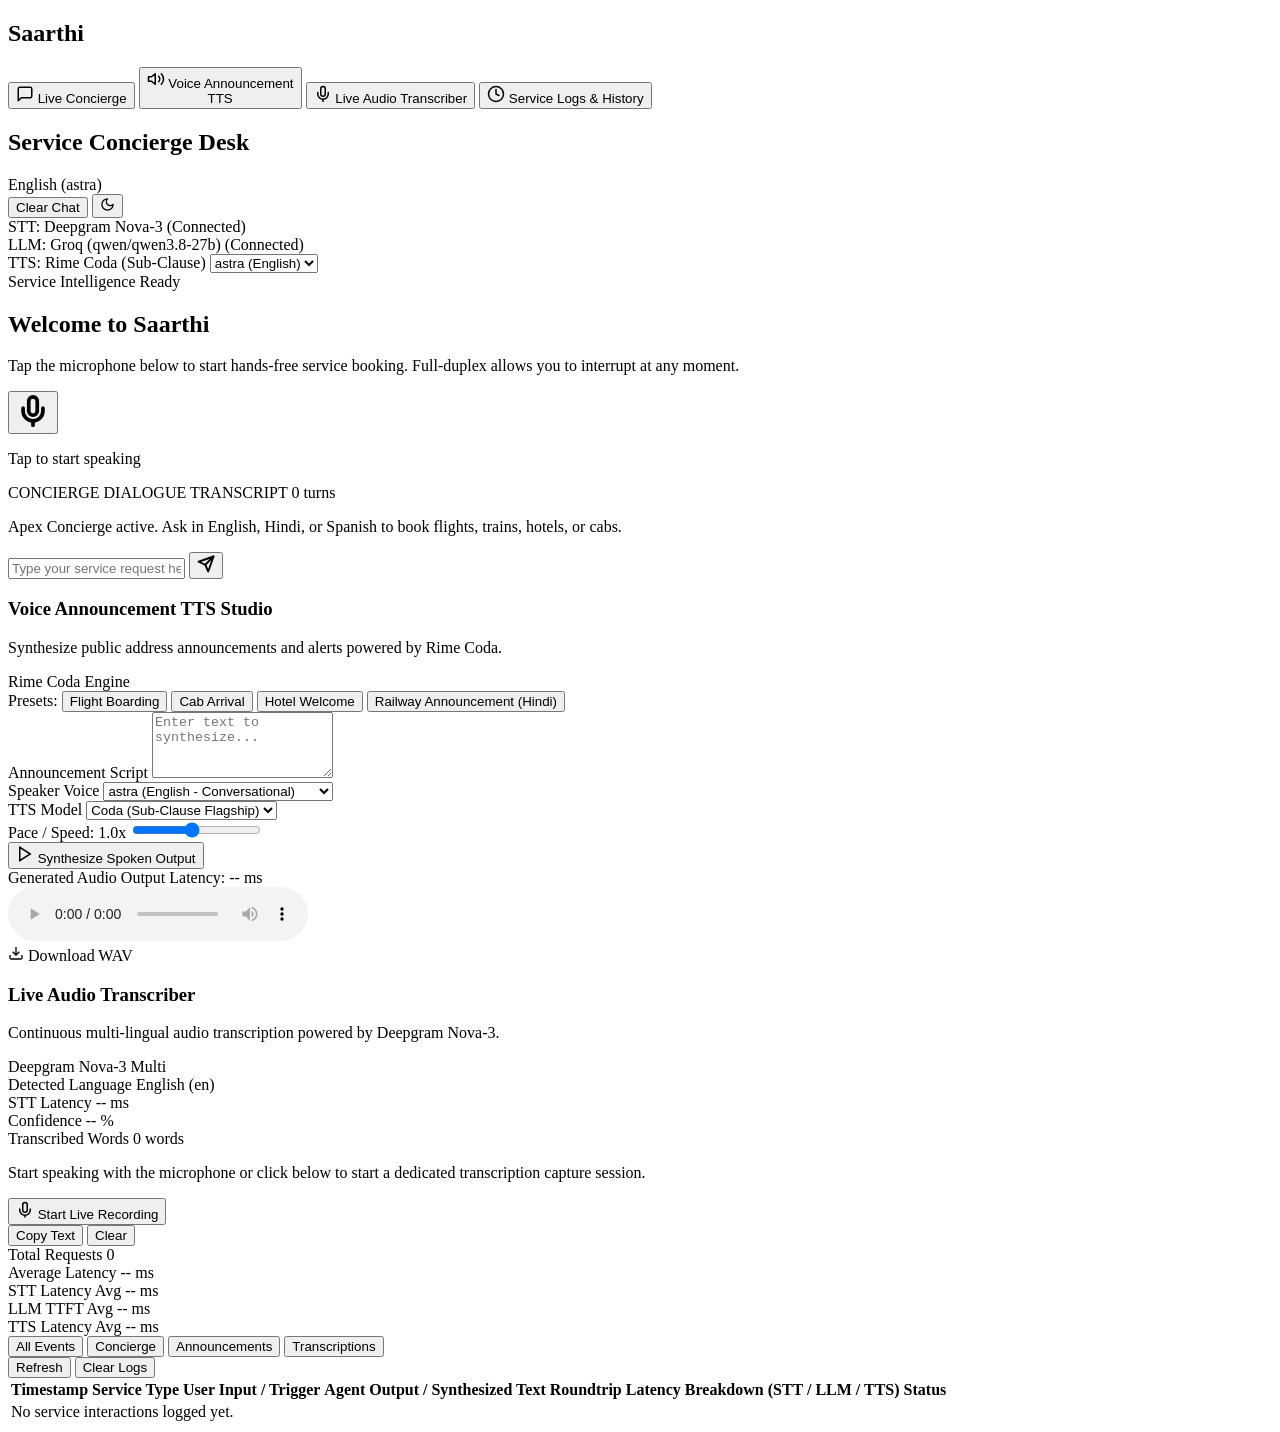
==== public/index.html @ 1ca05ae8 "Configure Vercel serverless deployment for FastAPI and public frontend" ====
<!DOCTYPE html>
<html lang="en" class="dark">
<head>
  <meta charset="UTF-8">
  <meta name="viewport" content="width=device-width, initial-scale=1.0">
  <title>Saarthi - Service Concierge Desk</title>
  <link rel="stylesheet" href="/static/app.css">
</head>
<body>
  <div id="app-container" class="app-layout">
    <!-- Sidebar Navigation -->
    <aside class="sidebar">
      <div class="sidebar-header">
        <h1 class="app-logo">Saarthi</h1>
      </div>

      <nav class="sidebar-nav">
        <!-- Tab 1: Live Concierge -->
        <button class="nav-item active" data-tab="live-concierge" onclick="switchTab('live-concierge')">
          <svg class="nav-icon" width="18" height="18" viewBox="0 0 24 24" fill="none" stroke="currentColor" stroke-width="2" stroke-linecap="round" stroke-linejoin="round">
            <path d="M21 15a2 2 0 0 1-2 2H7l-4 4V5a2 2 0 0 1 2-2h14a2 2 0 0 1 2 2z"/>
          </svg>
          <span>Live Concierge</span>
        </button>

        <!-- Tab 2: Voice Announcement TTS -->
        <button class="nav-item multiline-item" data-tab="voice-announcement" onclick="switchTab('voice-announcement')">
          <svg class="nav-icon" width="18" height="18" viewBox="0 0 24 24" fill="none" stroke="currentColor" stroke-width="2" stroke-linecap="round" stroke-linejoin="round">
            <polygon points="11 5 6 9 2 9 2 15 6 15 11 19 11 5"/>
            <path d="M19.07 4.93a10 10 0 0 1 0 14.14M15.54 8.46a5 5 0 0 1 0 7.07"/>
          </svg>
          <span class="nav-text-multiline">Voice Announcement<br>TTS</span>
        </button>

        <!-- Tab 3: Live Audio Transcriber -->
        <button class="nav-item" data-tab="live-transcriber" onclick="switchTab('live-transcriber')">
          <svg class="nav-icon" width="18" height="18" viewBox="0 0 24 24" fill="none" stroke="currentColor" stroke-width="2" stroke-linecap="round" stroke-linejoin="round">
            <path d="M12 2a3 3 0 0 0-3 3v7a3 3 0 0 0 6 0V5a3 3 0 0 0-3-3Z"/>
            <path d="M19 10v2a7 7 0 0 1-14 0v-2"/>
            <line x1="12" x2="12" y1="19" y2="22"/>
          </svg>
          <span>Live Audio Transcriber</span>
        </button>

        <!-- Tab 4: Service Logs & History -->
        <button class="nav-item" data-tab="service-logs" onclick="switchTab('service-logs')">
          <svg class="nav-icon" width="18" height="18" viewBox="0 0 24 24" fill="none" stroke="currentColor" stroke-width="2" stroke-linecap="round" stroke-linejoin="round">
            <circle cx="12" cy="12" r="10"/>
            <polyline points="12 6 12 12 16 14"/>
          </svg>
          <span>Service Logs & History</span>
        </button>
      </nav>
    </aside>

    <!-- Main Content Area -->
    <main class="main-content">
      <!-- Top Navigation Header -->
      <header class="top-header">
        <div class="header-left">
          <h2 class="page-title">Service Concierge Desk</h2>
        </div>

        <div class="header-right-actions">
          <!-- Language badge -->
          <div class="language-pill" id="current-language-pill">
            <span class="status-dot green"></span>
            <span id="active-language-label">English (astra)</span>
          </div>

          <!-- Clear Chat -->
          <button class="btn-subtle" onclick="clearConciergeChat()">Clear Chat</button>

          <!-- Dark/Light Theme Toggle -->
          <button class="btn-icon" id="theme-toggle-btn" title="Toggle Theme" onclick="toggleTheme()">
            <svg width="15" height="15" viewBox="0 0 24 24" fill="none" stroke="currentColor" stroke-width="2" stroke-linecap="round" stroke-linejoin="round">
              <path d="M12 3a6 6 0 0 0 9 9 9 9 0 1 1-9-9Z"/>
            </svg>
          </button>
        </div>
      </header>

      <!-- ================= TAB 1: LIVE CONCIERGE ================= -->
      <section id="tab-live-concierge" class="tab-pane active">
        <!-- Sub-header Status Row (Positioned nicely below header, above card) -->
        <div class="service-status-bar">
          <!-- STT Status -->
          <div class="status-pill">
            <span class="status-dot green"></span>
            <span id="stt-status-label">STT: Deepgram Nova-3 (Connected)</span>
          </div>

          <!-- LLM Status -->
          <div class="status-pill">
            <span class="status-dot green"></span>
            <span id="llm-status-label">LLM: Groq (qwen/qwen3.8-27b) (Connected)</span>
          </div>

          <!-- TTS Status with Voice Selector Dropdown -->
          <div class="status-pill dropdown-container">
            <span class="status-dot green"></span>
            <span id="tts-status-label">TTS: Rime Coda (Sub-Clause)</span>
            <select id="header-voice-select" class="header-inline-select" onchange="onVoiceSelectionChanged(this.value)">
              <option value="astra">astra (English)</option>
              <option value="nadi">nadi (Hindi)</option>
              <option value="luz">luz (Spanish)</option>
            </select>
          </div>
        </div>

        <!-- Single Unified Center Card (Exact 100% Replica of media_1789001958794.jpg) -->
        <div class="concierge-card">
          <!-- Ready Badge -->
          <div class="service-ready-badge">
            <span class="status-dot green"></span>
            <span>Service Intelligence Ready</span>
          </div>

          <!-- Heading -->
          <h1 class="hero-title">Welcome to Saarthi</h1>
          <p class="hero-subtitle">
            Tap the microphone below to start hands-free service booking. Full-duplex allows you to interrupt at any moment.
          </p>

          <!-- The Big Circle Microphone Button -->
          <div class="big-mic-wrapper">
            <div class="visualizer-ring" id="visualizer-ring"></div>
            <button class="big-mic-circle" id="big-mic-btn" onclick="toggleContinuousMic()">
              <svg id="big-mic-icon" width="34" height="34" viewBox="0 0 24 24" fill="none" stroke="currentColor" stroke-width="2.6" stroke-linecap="round" stroke-linejoin="round">
                <path d="M12 2a3 3 0 0 0-3 3v7a3 3 0 0 0 6 0V5a3 3 0 0 0-3-3Z"/>
                <path d="M19 10v2a7 7 0 0 1-14 0v-2"/>
                <line x1="12" x2="12" y1="19" y2="22"/>
              </svg>
            </button>
          </div>
          <p class="mic-status-text" id="mic-status-text">Tap to start speaking</p>

          <!-- Real-time speech level indicator -->
          <div class="speech-level-container" id="speech-level-container">
            <div class="speech-level-bar" id="speech-level-bar"></div>
          </div>

          <!-- Inner Dialogue Transcript Container -->
          <div class="inner-transcript-area">
            <div class="transcript-header">
              <span class="transcript-label">CONCIERGE DIALOGUE TRANSCRIPT</span>
              <span id="turn-counter" class="turn-counter">0 turns</span>
            </div>

            <!-- Initial Prompt Banner -->
            <div class="active-concierge-banner">
              <p>Apex Concierge active. Ask in English, Hindi, or Spanish to book flights, trains, hotels, or cabs.</p>
            </div>

            <!-- Chat Message Feed -->
            <div class="chat-stream" id="chat-stream">
              <!-- Turns will be populated dynamically -->
            </div>

            <!-- Chat Text Input Bar -->
            <form class="chat-input-bar" onsubmit="return handleTextSubmit(event)">
              <input 
                type="text" 
                id="chat-text-input" 
                class="chat-text-field" 
                placeholder="Type your service request here (e.g. 'Book a cab to Airport')..."
                autocomplete="off"
              >
              <button type="submit" class="btn-send" id="btn-send" title="Send Request">
                <svg width="18" height="18" viewBox="0 0 24 24" fill="none" stroke="#000000" stroke-width="2.5" stroke-linecap="round" stroke-linejoin="round">
                  <line x1="22" y1="2" x2="11" y2="13"/>
                  <polygon points="22 2 15 22 11 13 2 9 22 2"/>
                </svg>
              </button>
            </form>
          </div>
        </div>
      </section>

      <!-- ================= TAB 2: VOICE ANNOUNCEMENT TTS ================= -->
      <section id="tab-voice-announcement" class="tab-pane">
        <div class="studio-card">
          <div class="studio-header">
            <div>
              <h3 class="studio-title">Voice Announcement TTS Studio</h3>
              <p class="studio-subtitle">Synthesize public address announcements and alerts powered by Rime Coda.</p>
            </div>
            <div class="status-pill">
              <span class="status-dot green"></span>
              <span>Rime Coda Engine</span>
            </div>
          </div>

          <!-- Presets -->
          <div class="presets-row">
            <span class="presets-label">Presets:</span>
            <button class="btn-preset" onclick="loadAnnouncementPreset('flight')">Flight Boarding</button>
            <button class="btn-preset" onclick="loadAnnouncementPreset('taxi')">Cab Arrival</button>
            <button class="btn-preset" onclick="loadAnnouncementPreset('hotel')">Hotel Welcome</button>
            <button class="btn-preset" onclick="loadAnnouncementPreset('hindi')">Railway Announcement (Hindi)</button>
          </div>

          <!-- Input Area -->
          <div class="form-group mt-3">
            <label for="announcement-text">Announcement Script</label>
            <textarea id="announcement-text" class="studio-textarea" rows="4" placeholder="Enter text to synthesize..."></textarea>
          </div>

          <!-- Controls Grid -->
          <div class="studio-controls-grid">
            <div class="control-box">
              <label for="announcement-voice">Speaker Voice</label>
              <select id="announcement-voice" class="studio-select">
                <option value="astra">astra (English - Conversational)</option>
                <option value="marsh">marsh (English - Crisp)</option>
                <option value="nadi">nadi (Hindi - Authentic Devanagari)</option>
                <option value="luz">luz (Spanish - Castilian/Latin)</option>
                <option value="aurelie">aurelie (French)</option>
                <option value="greta">greta (German)</option>
              </select>
            </div>

            <div class="control-box">
              <label for="announcement-model">TTS Model</label>
              <select id="announcement-model" class="studio-select">
                <option value="coda">Coda (Sub-Clause Flagship)</option>
                <option value="mistv2">Mist V2</option>
              </select>
            </div>

            <div class="control-box">
              <label for="announcement-speed">Pace / Speed: <span id="speed-val">1.0x</span></label>
              <input type="range" id="announcement-speed" min="0.75" max="1.3" step="0.05" value="1.0" oninput="document.getElementById('speed-val').innerText = this.value + 'x'">
            </div>
          </div>

          <div class="studio-action-row">
            <button class="btn-primary" id="btn-synthesize-tts" onclick="synthesizeAnnouncement()">
              <svg width="18" height="18" viewBox="0 0 24 24" fill="none" stroke="currentColor" stroke-width="2">
                <polygon points="5 3 19 12 5 21 5 3"/>
              </svg>
              <span>Synthesize Spoken Output</span>
            </button>
          </div>

          <!-- Output Player & Latency -->
          <div id="announcement-result-card" class="result-card hidden">
            <div class="result-header">
              <span class="result-title">Generated Audio Output</span>
              <span id="announcement-latency-badge" class="latency-pill">Latency: -- ms</span>
            </div>
            <audio id="announcement-audio-player" controls class="full-audio-player"></audio>
            <div class="download-row">
              <a id="download-announcement-link" class="btn-subtle" download="saarthi_announcement.wav">
                <svg width="16" height="16" viewBox="0 0 24 24" fill="none" stroke="currentColor" stroke-width="2">
                  <path d="M21 15v4a2 2 0 0 1-2 2H5a2 2 0 0 1-2-2v-4"/>
                  <polyline points="7 10 12 15 17 10"/>
                  <line x1="12" y1="15" x2="12" y2="3"/>
                </svg>
                <span>Download WAV</span>
              </a>
            </div>
          </div>
        </div>
      </section>

      <!-- ================= TAB 3: LIVE AUDIO TRANSCRIBER ================= -->
      <section id="tab-live-transcriber" class="tab-pane">
        <div class="studio-card">
          <div class="studio-header">
            <div>
              <h3 class="studio-title">Live Audio Transcriber</h3>
              <p class="studio-subtitle">Continuous multi-lingual audio transcription powered by Deepgram Nova-3.</p>
            </div>
            <div class="status-pill">
              <span class="status-dot green"></span>
              <span>Deepgram Nova-3 Multi</span>
            </div>
          </div>

          <!-- Transcriber Metrics -->
          <div class="transcriber-metrics">
            <div class="metric-card">
              <span class="metric-label">Detected Language</span>
              <span class="metric-value" id="stt-detected-lang">English (en)</span>
            </div>
            <div class="metric-card">
              <span class="metric-label">STT Latency</span>
              <span class="metric-value" id="stt-last-latency">-- ms</span>
            </div>
            <div class="metric-card">
              <span class="metric-label">Confidence</span>
              <span class="metric-value" id="stt-confidence">-- %</span>
            </div>
            <div class="metric-card">
              <span class="metric-label">Transcribed Words</span>
              <span class="metric-value" id="stt-word-count">0 words</span>
            </div>
          </div>

          <!-- Transcriber Stream Box -->
          <div class="transcription-stream-box" id="transcription-stream-box">
            <p class="empty-hint" id="transcriber-empty-hint">Start speaking with the microphone or click below to start a dedicated transcription capture session.</p>
            <div id="transcription-text-content" class="transcription-text-content"></div>
          </div>

          <div class="studio-action-row space-between">
            <div class="buttons-left">
              <button class="btn-primary" id="btn-toggle-transcriber" onclick="toggleDedicatedTranscriber()">
                <svg width="18" height="18" viewBox="0 0 24 24" fill="none" stroke="currentColor" stroke-width="2">
                  <path d="M12 2a3 3 0 0 0-3 3v7a3 3 0 0 0 6 0V5a3 3 0 0 0-3-3Z"/>
                  <path d="M19 10v2a7 7 0 0 1-14 0v-2"/>
                  <line x1="12" x2="12" y1="19" y2="22"/>
                </svg>
                <span id="transcriber-btn-label">Start Live Recording</span>
              </button>
            </div>
            <div class="buttons-right">
              <button class="btn-subtle" onclick="copyTranscriptionText()">Copy Text</button>
              <button class="btn-subtle" onclick="clearTranscriptionText()">Clear</button>
            </div>
          </div>
        </div>
      </section>

      <!-- ================= TAB 4: SERVICE LOGS & HISTORY ================= -->
      <section id="tab-service-logs" class="tab-pane">
        <div class="logs-container">
          <!-- Statistics Cards -->
          <div class="stats-grid">
            <div class="stat-card">
              <span class="stat-title">Total Requests</span>
              <span class="stat-value" id="stat-total-requests">0</span>
            </div>
            <div class="stat-card">
              <span class="stat-title">Average Latency</span>
              <span class="stat-value highlight" id="stat-avg-latency">-- ms</span>
            </div>
            <div class="stat-card">
              <span class="stat-title">STT Latency Avg</span>
              <span class="stat-value" id="stat-avg-stt">-- ms</span>
            </div>
            <div class="stat-card">
              <span class="stat-title">LLM TTFT Avg</span>
              <span class="stat-value" id="stat-avg-llm">-- ms</span>
            </div>
            <div class="stat-card">
              <span class="stat-title">TTS Latency Avg</span>
              <span class="stat-value" id="stat-avg-tts">-- ms</span>
            </div>
          </div>

          <!-- Filter & Control Bar -->
          <div class="logs-filter-bar">
            <div class="filter-group">
              <button class="btn-filter active" data-filter="all" onclick="filterLogs('all')">All Events</button>
              <button class="btn-filter" data-filter="Voice Concierge" onclick="filterLogs('Voice Concierge')">Concierge</button>
              <button class="btn-filter" data-filter="Voice Announcement TTS" onclick="filterLogs('Voice Announcement TTS')">Announcements</button>
              <button class="btn-filter" data-filter="Live Audio Transcriber" onclick="filterLogs('Live Audio Transcriber')">Transcriptions</button>
            </div>
            <div class="filter-actions">
              <button class="btn-subtle" onclick="fetchServiceLogs()">Refresh</button>
              <button class="btn-subtle danger" onclick="clearAllLogs()">Clear Logs</button>
            </div>
          </div>

          <!-- Logs Table -->
          <div class="logs-table-wrapper">
            <table class="logs-table">
              <thead>
                <tr>
                  <th>Timestamp</th>
                  <th>Service Type</th>
                  <th>User Input / Trigger</th>
                  <th>Agent Output / Synthesized Text</th>
                  <th>Roundtrip Latency</th>
                  <th>Breakdown (STT / LLM / TTS)</th>
                  <th>Status</th>
                </tr>
              </thead>
              <tbody id="logs-table-body">
                <tr>
                  <td colspan="7" class="empty-table-msg">No service interactions logged yet.</td>
                </tr>
              </tbody>
            </table>
          </div>
        </div>
      </section>
    </main>
  </div>

  <script src="/static/app.js"></script>
</body>
</html>
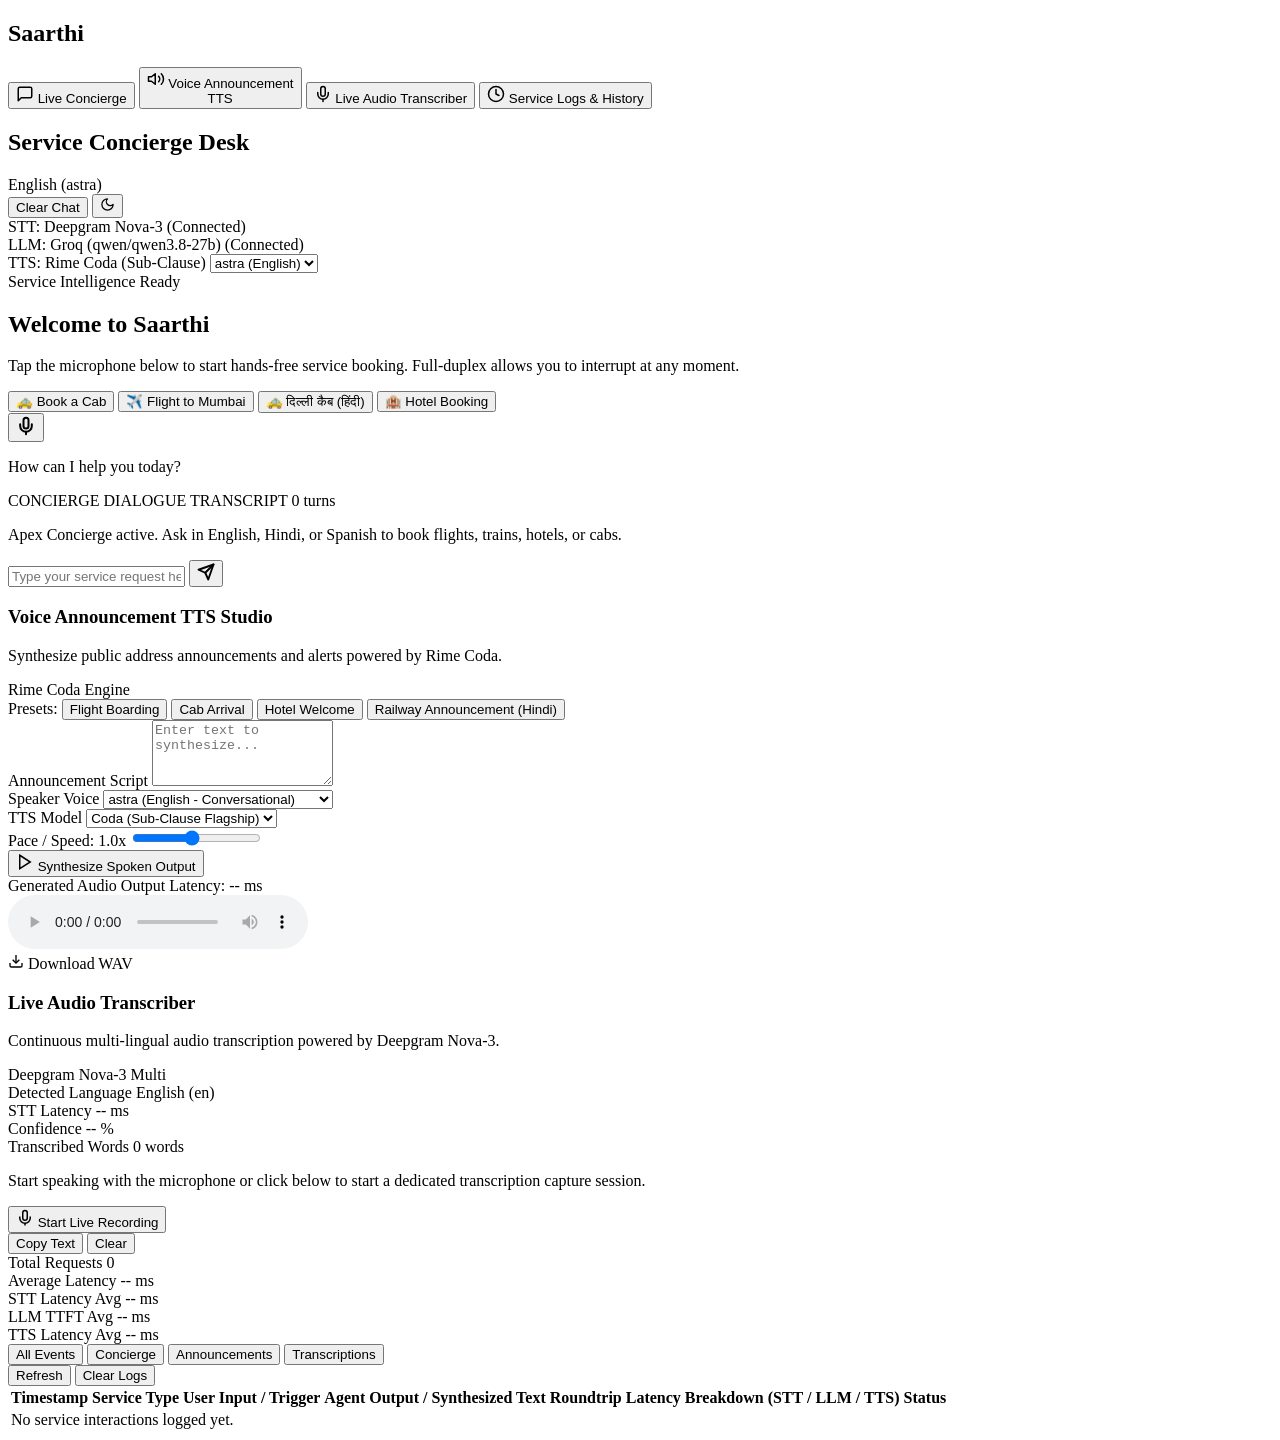
==== commit f6c65dc9: "Update UI design: modern Aarvi orb, dark/light theme styling, and visual layout improvements" ====
--- a/public/index.html
+++ b/public/index.html
@@ -1,11 +1,16 @@
 <!DOCTYPE html>
 <html lang="en" class="dark">
+
 <head>
   <meta charset="UTF-8">
   <meta name="viewport" content="width=device-width, initial-scale=1.0">
   <title>Saarthi - Service Concierge Desk</title>
-  <link rel="stylesheet" href="/static/app.css">
+  <link rel="preconnect" href="https://fonts.googleapis.com">
+  <link rel="preconnect" href="https://fonts.gstatic.com" crossorigin>
+  <link href="https://fonts.googleapis.com/css2?family=JetBrains+Mono:wght@400;500;600&family=Outfit:wght@400;500;600;700;800&family=Plus+Jakarta+Sans:wght@400;500;600;700&display=swap" rel="stylesheet">
+  <link rel="stylesheet" href="/static/app.css?v=2.8.0">
 </head>
+
 <body>
   <div id="app-container" class="app-layout">
     <!-- Sidebar Navigation -->
@@ -17,36 +22,40 @@
       <nav class="sidebar-nav">
         <!-- Tab 1: Live Concierge -->
         <button class="nav-item active" data-tab="live-concierge" onclick="switchTab('live-concierge')">
-          <svg class="nav-icon" width="18" height="18" viewBox="0 0 24 24" fill="none" stroke="currentColor" stroke-width="2" stroke-linecap="round" stroke-linejoin="round">
-            <path d="M21 15a2 2 0 0 1-2 2H7l-4 4V5a2 2 0 0 1 2-2h14a2 2 0 0 1 2 2z"/>
+          <svg class="nav-icon" width="18" height="18" viewBox="0 0 24 24" fill="none" stroke="currentColor"
+            stroke-width="2" stroke-linecap="round" stroke-linejoin="round">
+            <path d="M21 15a2 2 0 0 1-2 2H7l-4 4V5a2 2 0 0 1 2-2h14a2 2 0 0 1 2 2z" />
           </svg>
           <span>Live Concierge</span>
         </button>
 
         <!-- Tab 2: Voice Announcement TTS -->
         <button class="nav-item multiline-item" data-tab="voice-announcement" onclick="switchTab('voice-announcement')">
-          <svg class="nav-icon" width="18" height="18" viewBox="0 0 24 24" fill="none" stroke="currentColor" stroke-width="2" stroke-linecap="round" stroke-linejoin="round">
-            <polygon points="11 5 6 9 2 9 2 15 6 15 11 19 11 5"/>
-            <path d="M19.07 4.93a10 10 0 0 1 0 14.14M15.54 8.46a5 5 0 0 1 0 7.07"/>
+          <svg class="nav-icon" width="18" height="18" viewBox="0 0 24 24" fill="none" stroke="currentColor"
+            stroke-width="2" stroke-linecap="round" stroke-linejoin="round">
+            <polygon points="11 5 6 9 2 9 2 15 6 15 11 19 11 5" />
+            <path d="M19.07 4.93a10 10 0 0 1 0 14.14M15.54 8.46a5 5 0 0 1 0 7.07" />
           </svg>
           <span class="nav-text-multiline">Voice Announcement<br>TTS</span>
         </button>
 
         <!-- Tab 3: Live Audio Transcriber -->
         <button class="nav-item" data-tab="live-transcriber" onclick="switchTab('live-transcriber')">
-          <svg class="nav-icon" width="18" height="18" viewBox="0 0 24 24" fill="none" stroke="currentColor" stroke-width="2" stroke-linecap="round" stroke-linejoin="round">
-            <path d="M12 2a3 3 0 0 0-3 3v7a3 3 0 0 0 6 0V5a3 3 0 0 0-3-3Z"/>
-            <path d="M19 10v2a7 7 0 0 1-14 0v-2"/>
-            <line x1="12" x2="12" y1="19" y2="22"/>
+          <svg class="nav-icon" width="18" height="18" viewBox="0 0 24 24" fill="none" stroke="currentColor"
+            stroke-width="2" stroke-linecap="round" stroke-linejoin="round">
+            <path d="M12 2a3 3 0 0 0-3 3v7a3 3 0 0 0 6 0V5a3 3 0 0 0-3-3Z" />
+            <path d="M19 10v2a7 7 0 0 1-14 0v-2" />
+            <line x1="12" x2="12" y1="19" y2="22" />
           </svg>
           <span>Live Audio Transcriber</span>
         </button>
 
         <!-- Tab 4: Service Logs & History -->
         <button class="nav-item" data-tab="service-logs" onclick="switchTab('service-logs')">
-          <svg class="nav-icon" width="18" height="18" viewBox="0 0 24 24" fill="none" stroke="currentColor" stroke-width="2" stroke-linecap="round" stroke-linejoin="round">
-            <circle cx="12" cy="12" r="10"/>
-            <polyline points="12 6 12 12 16 14"/>
+          <svg class="nav-icon" width="18" height="18" viewBox="0 0 24 24" fill="none" stroke="currentColor"
+            stroke-width="2" stroke-linecap="round" stroke-linejoin="round">
+            <circle cx="12" cy="12" r="10" />
+            <polyline points="12 6 12 12 16 14" />
           </svg>
           <span>Service Logs & History</span>
         </button>
@@ -73,8 +82,9 @@
 
           <!-- Dark/Light Theme Toggle -->
           <button class="btn-icon" id="theme-toggle-btn" title="Toggle Theme" onclick="toggleTheme()">
-            <svg width="15" height="15" viewBox="0 0 24 24" fill="none" stroke="currentColor" stroke-width="2" stroke-linecap="round" stroke-linejoin="round">
-              <path d="M12 3a6 6 0 0 0 9 9 9 9 0 1 1-9-9Z"/>
+            <svg width="15" height="15" viewBox="0 0 24 24" fill="none" stroke="currentColor" stroke-width="2"
+              stroke-linecap="round" stroke-linejoin="round">
+              <path d="M12 3a6 6 0 0 0 9 9 9 9 0 1 1-9-9Z" />
             </svg>
           </button>
         </div>
@@ -100,7 +110,8 @@
           <div class="status-pill dropdown-container">
             <span class="status-dot green"></span>
             <span id="tts-status-label">TTS: Rime Coda (Sub-Clause)</span>
-            <select id="header-voice-select" class="header-inline-select" onchange="onVoiceSelectionChanged(this.value)">
+            <select id="header-voice-select" class="header-inline-select"
+              onchange="onVoiceSelectionChanged(this.value)">
               <option value="astra">astra (English)</option>
               <option value="nadi">nadi (Hindi)</option>
               <option value="luz">luz (Spanish)</option>
@@ -119,24 +130,51 @@
           <!-- Heading -->
           <h1 class="hero-title">Welcome to Saarthi</h1>
           <p class="hero-subtitle">
-            Tap the microphone below to start hands-free service booking. Full-duplex allows you to interrupt at any moment.
+            Tap the microphone below to start hands-free service booking. Full-duplex allows you to interrupt at any
+            moment.
           </p>
 
-          <!-- The Big Circle Microphone Button -->
+          <!-- Quick Service Hints -->
+          <div class="quick-hints-bar">
+            <button type="button" class="hint-chip" onclick="executeQuickHint('Book a cab to Delhi Airport Terminal 3')">🚕 Book a Cab</button>
+            <button type="button" class="hint-chip" onclick="executeQuickHint('Find flights from Delhi to Mumbai tomorrow')">✈️ Flight to Mumbai</button>
+            <button type="button" class="hint-chip" onclick="executeQuickHint('मुझे दिल्ली के लिए तुरंत कैब चाहिए')">🚕 दिल्ली कैब (हिंदी)</button>
+            <button type="button" class="hint-chip" onclick="executeQuickHint('Reserve a hotel in Bangalore for two nights')">🏨 Hotel Booking</button>
+          </div>
+
+          <!-- The Big Circle Microphone Button (Aarvi-style Orb with Integrated Waveform) -->
           <div class="big-mic-wrapper">
             <div class="visualizer-ring" id="visualizer-ring"></div>
-            <button class="big-mic-circle" id="big-mic-btn" onclick="toggleContinuousMic()">
-              <svg id="big-mic-icon" width="34" height="34" viewBox="0 0 24 24" fill="none" stroke="currentColor" stroke-width="2.6" stroke-linecap="round" stroke-linejoin="round">
-                <path d="M12 2a3 3 0 0 0-3 3v7a3 3 0 0 0 6 0V5a3 3 0 0 0-3-3Z"/>
-                <path d="M19 10v2a7 7 0 0 1-14 0v-2"/>
-                <line x1="12" x2="12" y1="19" y2="22"/>
-              </svg>
+            <button class="big-mic-circle" id="big-mic-btn" onclick="toggleContinuousMic()" aria-label="Microphone">
+              <div class="orb-waveform" id="orb-waveform">
+                <span class="wave-bar"></span>
+                <span class="wave-bar"></span>
+                <span class="wave-bar"></span>
+                <span class="wave-bar"></span>
+                <span class="wave-bar"></span>
+                <span class="wave-bar"></span>
+                <span class="wave-bar"></span>
+                <span class="wave-bar"></span>
+                <span class="wave-bar"></span>
+                <span class="wave-bar"></span>
+                <span class="wave-bar"></span>
+                <span class="wave-bar"></span>
+                <span class="wave-bar"></span>
+              </div>
+              <div class="orb-mic-badge">
+                <svg id="big-mic-icon" width="20" height="20" viewBox="0 0 24 24" fill="none" stroke="currentColor"
+                  stroke-width="2.4" stroke-linecap="round" stroke-linejoin="round">
+                  <path d="M12 2a3 3 0 0 0-3 3v7a3 3 0 0 0 6 0V5a3 3 0 0 0-3-3Z" />
+                  <path d="M19 10v2a7 7 0 0 1-14 0v-2" />
+                  <line x1="12" x2="12" y1="19" y2="22" />
+                </svg>
+              </div>
             </button>
           </div>
-          <p class="mic-status-text" id="mic-status-text">Tap to start speaking</p>
-
-          <!-- Real-time speech level indicator -->
-          <div class="speech-level-container" id="speech-level-container">
+          <p class="mic-status-text" id="mic-status-text">How can I help you today?</p>
+
+          <!-- Real-time speech level indicator (kept for telemetry compatibility) -->
+          <div class="speech-level-container" id="speech-level-container" style="display: none;">
             <div class="speech-level-bar" id="speech-level-bar"></div>
           </div>
 
@@ -159,17 +197,13 @@
 
             <!-- Chat Text Input Bar -->
             <form class="chat-input-bar" onsubmit="return handleTextSubmit(event)">
-              <input 
-                type="text" 
-                id="chat-text-input" 
-                class="chat-text-field" 
-                placeholder="Type your service request here (e.g. 'Book a cab to Airport')..."
-                autocomplete="off"
-              >
+              <input type="text" id="chat-text-input" class="chat-text-field"
+                placeholder="Type your service request here (e.g. 'Book a cab to Airport')..." autocomplete="off">
               <button type="submit" class="btn-send" id="btn-send" title="Send Request">
-                <svg width="18" height="18" viewBox="0 0 24 24" fill="none" stroke="#000000" stroke-width="2.5" stroke-linecap="round" stroke-linejoin="round">
-                  <line x1="22" y1="2" x2="11" y2="13"/>
-                  <polygon points="22 2 15 22 11 13 2 9 22 2"/>
+                <svg width="18" height="18" viewBox="0 0 24 24" fill="none" stroke="#000000" stroke-width="2.5"
+                  stroke-linecap="round" stroke-linejoin="round">
+                  <line x1="22" y1="2" x2="11" y2="13" />
+                  <polygon points="22 2 15 22 11 13 2 9 22 2" />
                 </svg>
               </button>
             </form>
@@ -203,7 +237,8 @@
           <!-- Input Area -->
           <div class="form-group mt-3">
             <label for="announcement-text">Announcement Script</label>
-            <textarea id="announcement-text" class="studio-textarea" rows="4" placeholder="Enter text to synthesize..."></textarea>
+            <textarea id="announcement-text" class="studio-textarea" rows="4"
+              placeholder="Enter text to synthesize..."></textarea>
           </div>
 
           <!-- Controls Grid -->
@@ -230,14 +265,15 @@
 
             <div class="control-box">
               <label for="announcement-speed">Pace / Speed: <span id="speed-val">1.0x</span></label>
-              <input type="range" id="announcement-speed" min="0.75" max="1.3" step="0.05" value="1.0" oninput="document.getElementById('speed-val').innerText = this.value + 'x'">
+              <input type="range" id="announcement-speed" min="0.75" max="1.3" step="0.05" value="1.0"
+                oninput="document.getElementById('speed-val').innerText = this.value + 'x'">
             </div>
           </div>
 
           <div class="studio-action-row">
             <button class="btn-primary" id="btn-synthesize-tts" onclick="synthesizeAnnouncement()">
               <svg width="18" height="18" viewBox="0 0 24 24" fill="none" stroke="currentColor" stroke-width="2">
-                <polygon points="5 3 19 12 5 21 5 3"/>
+                <polygon points="5 3 19 12 5 21 5 3" />
               </svg>
               <span>Synthesize Spoken Output</span>
             </button>
@@ -253,9 +289,9 @@
             <div class="download-row">
               <a id="download-announcement-link" class="btn-subtle" download="saarthi_announcement.wav">
                 <svg width="16" height="16" viewBox="0 0 24 24" fill="none" stroke="currentColor" stroke-width="2">
-                  <path d="M21 15v4a2 2 0 0 1-2 2H5a2 2 0 0 1-2-2v-4"/>
-                  <polyline points="7 10 12 15 17 10"/>
-                  <line x1="12" y1="15" x2="12" y2="3"/>
+                  <path d="M21 15v4a2 2 0 0 1-2 2H5a2 2 0 0 1-2-2v-4" />
+                  <polyline points="7 10 12 15 17 10" />
+                  <line x1="12" y1="15" x2="12" y2="3" />
                 </svg>
                 <span>Download WAV</span>
               </a>
@@ -300,7 +336,8 @@
 
           <!-- Transcriber Stream Box -->
           <div class="transcription-stream-box" id="transcription-stream-box">
-            <p class="empty-hint" id="transcriber-empty-hint">Start speaking with the microphone or click below to start a dedicated transcription capture session.</p>
+            <p class="empty-hint" id="transcriber-empty-hint">Start speaking with the microphone or click below to start
+              a dedicated transcription capture session.</p>
             <div id="transcription-text-content" class="transcription-text-content"></div>
           </div>
 
@@ -308,9 +345,9 @@
             <div class="buttons-left">
               <button class="btn-primary" id="btn-toggle-transcriber" onclick="toggleDedicatedTranscriber()">
                 <svg width="18" height="18" viewBox="0 0 24 24" fill="none" stroke="currentColor" stroke-width="2">
-                  <path d="M12 2a3 3 0 0 0-3 3v7a3 3 0 0 0 6 0V5a3 3 0 0 0-3-3Z"/>
-                  <path d="M19 10v2a7 7 0 0 1-14 0v-2"/>
-                  <line x1="12" x2="12" y1="19" y2="22"/>
+                  <path d="M12 2a3 3 0 0 0-3 3v7a3 3 0 0 0 6 0V5a3 3 0 0 0-3-3Z" />
+                  <path d="M19 10v2a7 7 0 0 1-14 0v-2" />
+                  <line x1="12" x2="12" y1="19" y2="22" />
                 </svg>
                 <span id="transcriber-btn-label">Start Live Recording</span>
               </button>
@@ -354,9 +391,12 @@
           <div class="logs-filter-bar">
             <div class="filter-group">
               <button class="btn-filter active" data-filter="all" onclick="filterLogs('all')">All Events</button>
-              <button class="btn-filter" data-filter="Voice Concierge" onclick="filterLogs('Voice Concierge')">Concierge</button>
-              <button class="btn-filter" data-filter="Voice Announcement TTS" onclick="filterLogs('Voice Announcement TTS')">Announcements</button>
-              <button class="btn-filter" data-filter="Live Audio Transcriber" onclick="filterLogs('Live Audio Transcriber')">Transcriptions</button>
+              <button class="btn-filter" data-filter="Voice Concierge"
+                onclick="filterLogs('Voice Concierge')">Concierge</button>
+              <button class="btn-filter" data-filter="Voice Announcement TTS"
+                onclick="filterLogs('Voice Announcement TTS')">Announcements</button>
+              <button class="btn-filter" data-filter="Live Audio Transcriber"
+                onclick="filterLogs('Live Audio Transcriber')">Transcriptions</button>
             </div>
             <div class="filter-actions">
               <button class="btn-subtle" onclick="fetchServiceLogs()">Refresh</button>
@@ -390,6 +430,7 @@
     </main>
   </div>
 
-  <script src="/static/app.js"></script>
+  <script src="/static/app.js?v=2.8.0"></script>
 </body>
-</html>
+
+</html>
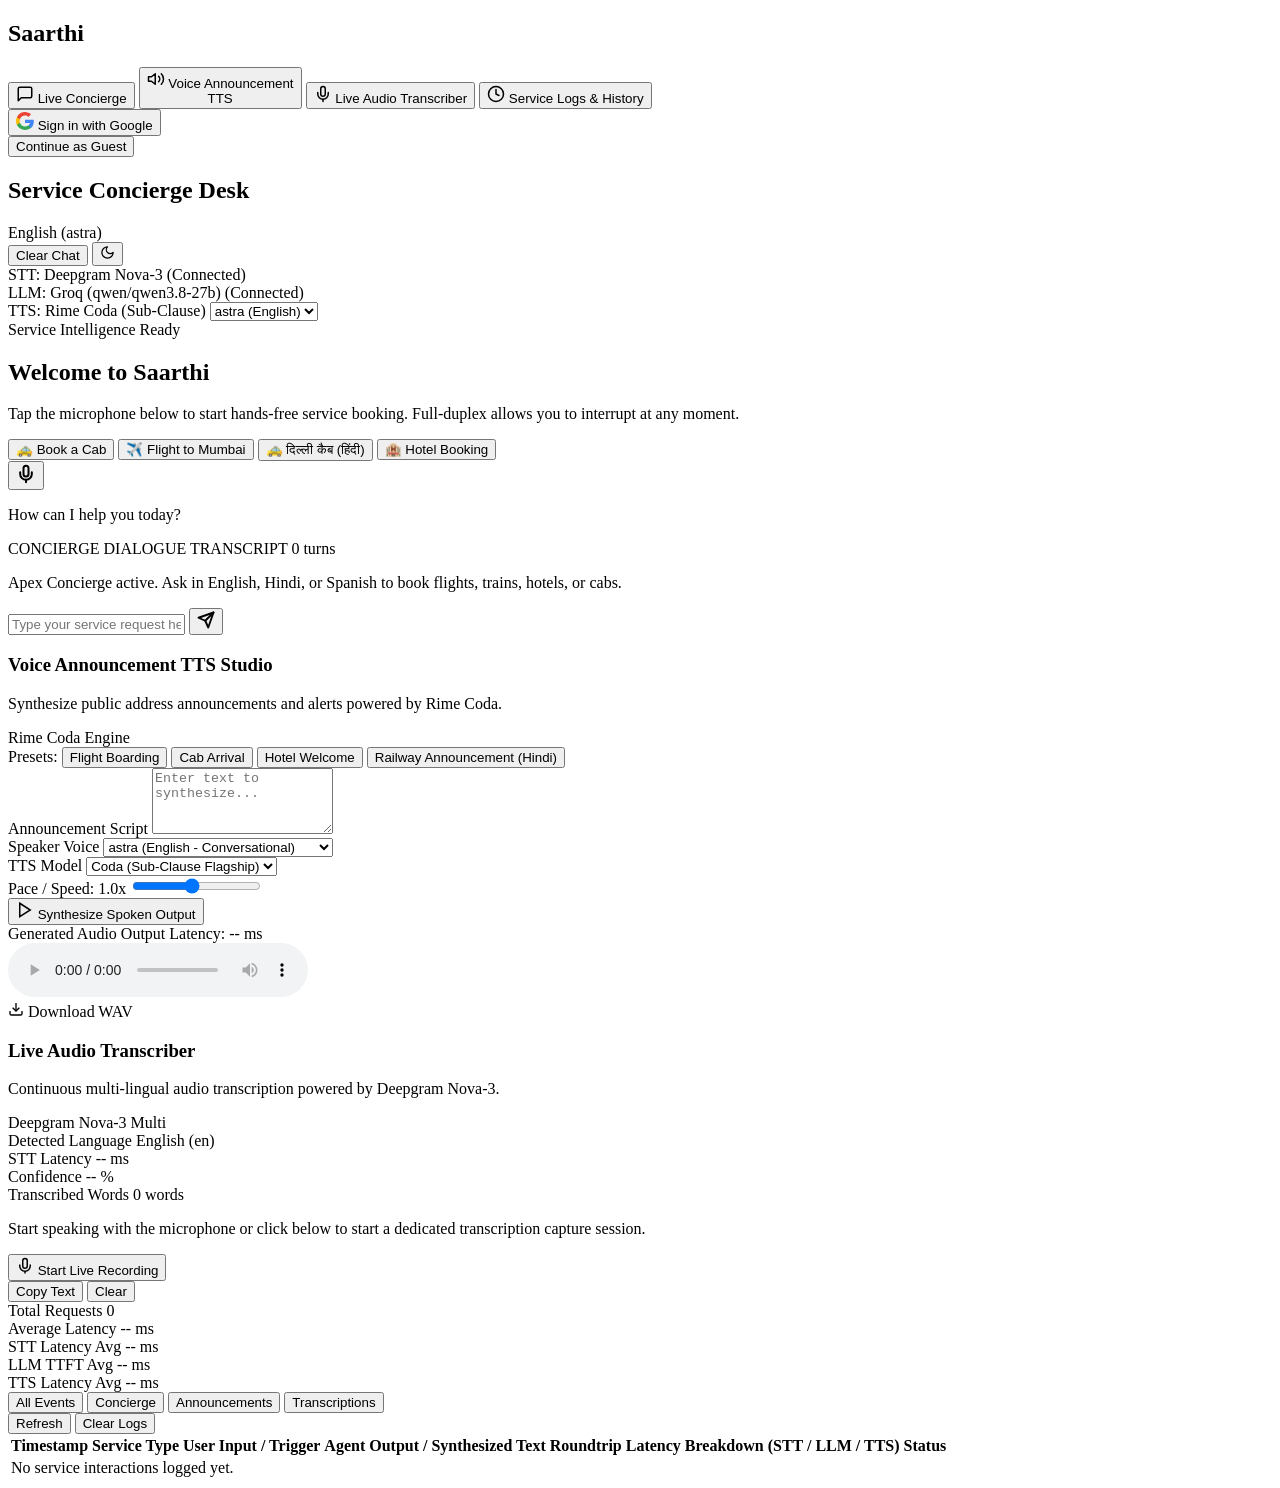
==== commit d6bea8f0: "Add Google OAuth authentication flow and sync frontend UI assets" ====
--- a/public/index.html
+++ b/public/index.html
@@ -8,7 +8,9 @@
   <link rel="preconnect" href="https://fonts.googleapis.com">
   <link rel="preconnect" href="https://fonts.gstatic.com" crossorigin>
   <link href="https://fonts.googleapis.com/css2?family=JetBrains+Mono:wght@400;500;600&family=Outfit:wght@400;500;600;700;800&family=Plus+Jakarta+Sans:wght@400;500;600;700&display=swap" rel="stylesheet">
-  <link rel="stylesheet" href="/static/app.css?v=2.8.0">
+  <link rel="stylesheet" href="/static/app.css?v=2.9.0">
+  <!-- Google Identity Services -->
+  <script src="https://accounts.google.com/gsi/client" async defer></script>
 </head>
 
 <body>
@@ -60,6 +62,53 @@
           <span>Service Logs & History</span>
         </button>
       </nav>
+
+      <!-- Sidebar Footer / Left Bottom Corner: Google Sign-In & User Profile -->
+      <div class="sidebar-footer" id="sidebar-auth-corner">
+        <!-- Logged Out State -->
+        <div class="auth-box auth-box-logged-out" id="auth-logged-out">
+          <button class="btn-google-signin" id="btn-google-signin" onclick="triggerGoogleSignIn()" title="Sign in with Google">
+            <svg class="google-icon" viewBox="0 0 24 24" width="18" height="18">
+              <path fill="#4285F4" d="M23.745 12.27c0-.7-.06-1.4-.19-2.07H12v4.51h6.6c-.29 1.52-1.14 2.82-2.4 3.68v3.05h3.88c2.27-2.09 3.665-5.17 3.665-9.17z"/>
+              <path fill="#34A853" d="M12 24c3.24 0 5.95-1.08 7.93-2.91l-3.88-3.05c-1.08.72-2.45 1.16-4.05 1.16-3.12 0-5.77-2.1-6.72-4.93H1.25v3.15C3.26 21.36 7.33 24 12 24z"/>
+              <path fill="#FBBC05" d="M5.28 14.27c-.25-.72-.38-1.49-.38-2.27s.13-1.55.38-2.27V6.58H1.25C.45 8.18 0 9.98 0 12s.45 3.82 1.25 5.42l4.03-3.15z"/>
+              <path fill="#EA4335" d="M12 4.75c1.77 0 3.35.61 4.6 1.8l3.42-3.42C17.95 1.19 15.24 0 12 0 7.33 0 3.26 2.64 1.25 6.58l4.03 3.15c.95-2.83 3.6-4.98 6.72-4.98z"/>
+            </svg>
+            <span class="btn-text" id="google-btn-text">Sign in with Google</span>
+          </button>
+          <div class="auth-extra-row">
+            <button type="button" class="btn-guest-signin" onclick="signInAsGuest()">Continue as Guest</button>
+          </div>
+        </div>
+
+        <!-- Logged In State -->
+        <div class="auth-box auth-box-logged-in" id="auth-logged-in" style="display: none;">
+          <div class="auth-user-info">
+            <div class="user-avatar-wrap">
+              <img id="user-avatar-img" class="user-avatar-img" src="" alt="User" style="display: none;" onerror="this.style.display='none'; document.getElementById('user-avatar-fallback').style.display='flex';" />
+              <div id="user-avatar-fallback" class="user-avatar-fallback">U</div>
+              <span class="avatar-online-dot"></span>
+            </div>
+            <div class="user-meta">
+              <span class="user-display-name" id="user-display-name">User</span>
+              <span class="user-email-label" id="user-email-label">user@example.com</span>
+            </div>
+            <button class="btn-logout" id="btn-logout" onclick="signOutUser()" title="Sign Out" aria-label="Sign Out">
+              <svg width="16" height="16" viewBox="0 0 24 24" fill="none" stroke="currentColor" stroke-width="2" stroke-linecap="round" stroke-linejoin="round">
+                <path d="M9 21H5a2 2 0 0 1-2-2V5a2 2 0 0 1 2-2h4"/>
+                <polyline points="16 17 21 12 16 7"/>
+                <line x1="21" y1="12" x2="9" y2="12"/>
+              </svg>
+            </button>
+          </div>
+        </div>
+
+        <!-- Auth Error Banner -->
+        <div id="auth-error-banner" class="auth-error-banner" style="display: none;">
+          <span id="auth-error-text"></span>
+          <button type="button" onclick="dismissAuthError()" class="auth-error-close" aria-label="Dismiss">&times;</button>
+        </div>
+      </div>
     </aside>
 
     <!-- Main Content Area -->
@@ -430,7 +479,7 @@
     </main>
   </div>
 
-  <script src="/static/app.js?v=2.8.0"></script>
+  <script src="/static/app.js?v=2.9.0"></script>
 </body>
 
 </html>
